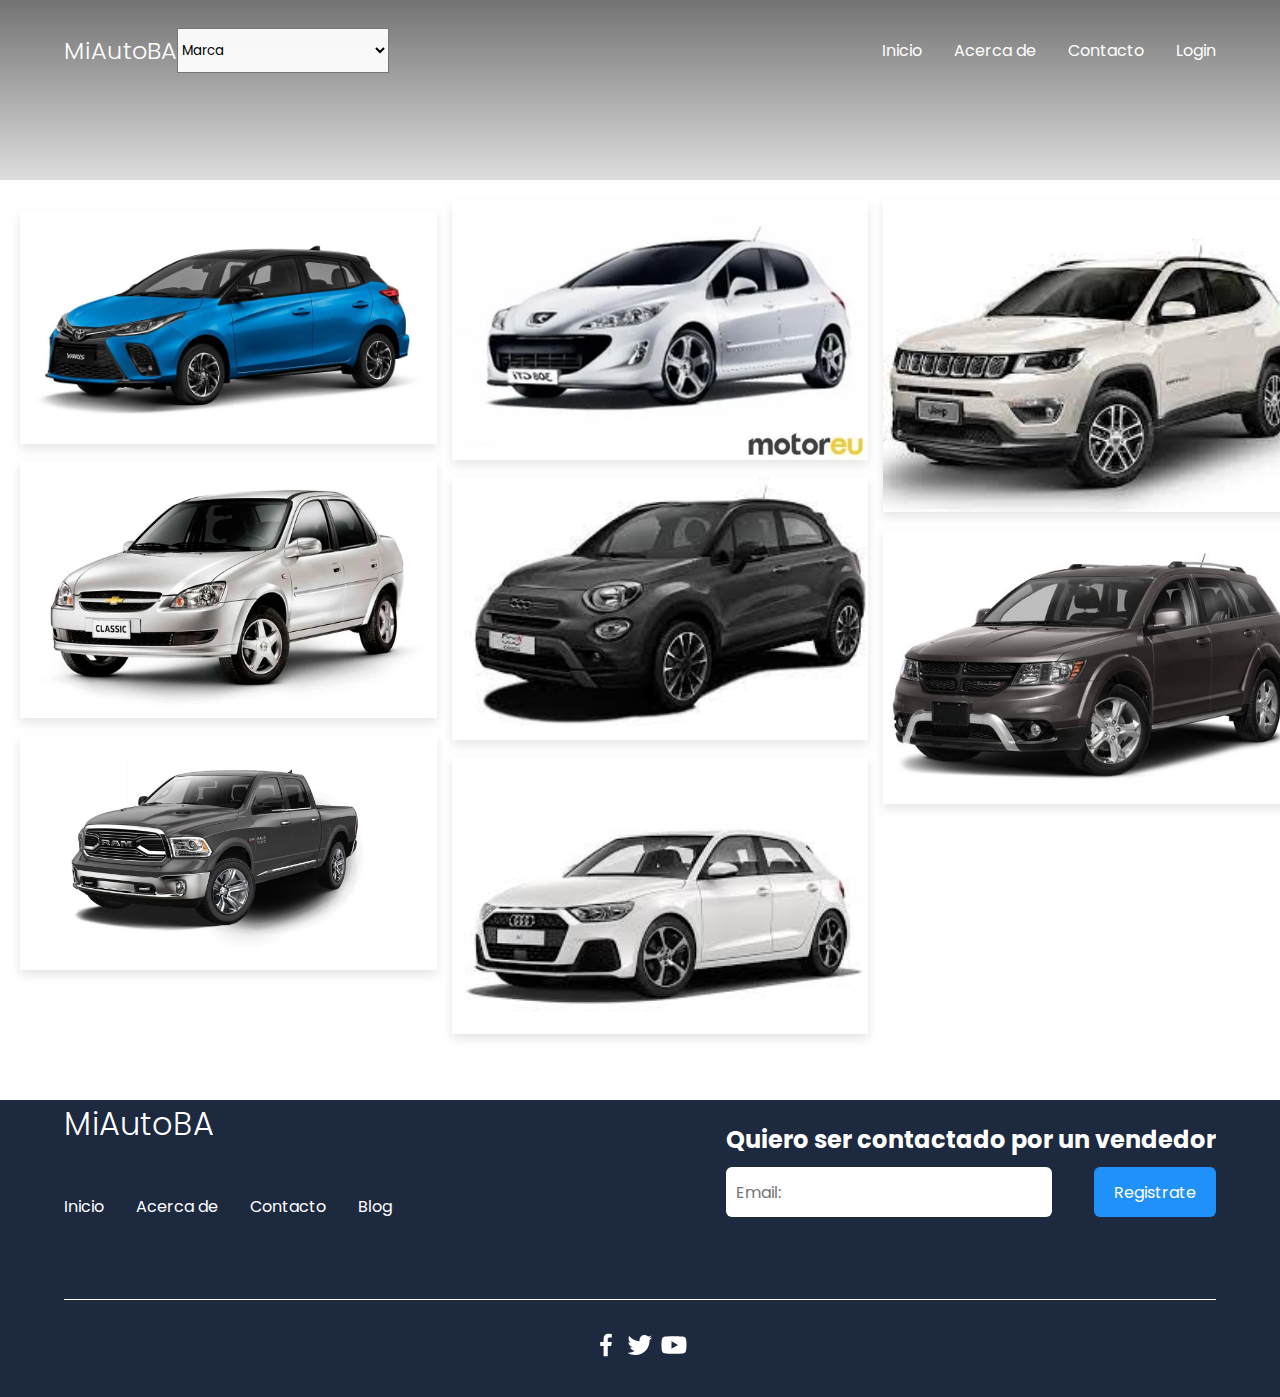
==== Autos/prueba.html @ 91866235 "Initial commit" ====
<!DOCTYPE html>
<!-- Coding by CodingLab | www.codinglabweb.com-->
<html lang="en" dir="ltr">
  <head>
    <meta charset="UTF-8">
    <!--<title> Image Gallery with Lightbox | CodingLab </title>-->
    <link rel="stylesheet" href="style.css">
    <meta name="viewport" content="width=device-width, initial-scale=1.0">
    <!-- Fontawesome CDN Link -->
    <link rel="stylesheet" href="https://cdnjs.cloudflare.com/ajax/libs/font-awesome/6.0.0-beta3/css/all.min.css"/>
    <title>Autos</title>
   </head>
<body>

  <header class="hero">
    <nav class="nav container">
        <div class="nav__logo">
            <h2 class="nav__title">MiAutoBA</h2>
        </div>

        <div class="container">
          <select class="field" name="marca" id="marca">
            <option value="0">Marca</option>
            <option value="1">Citroen</option>
            <option value="2">Chevrolet</option>
            <option value="3">Toyota</option>
            <option value="4">RAM</option>
            <option value="5">Dodge</option>
            <option value="6">Fiat</option>
            <option value="7">Audi</option>
            <option value="8">Peugeot</option>
            <option value="9">Jeep</option>
          </select>
        </div>

        <ul class="nav__link nav__link--menu">
            <li class="nav__items">
                <a href="#" class="nav__links">Inicio</a>
            </li>
            <li class="nav__items">
                <a href="#" class="nav__links">Acerca de</a>
            </li>
            <li class="nav__items">
                <a href="#" class="nav__links">Contacto</a>
            </li>
            <li class="nav__items">
                <a href="../split landing page/index.html" class="nav__links">Login</a>
            </li>

            <img src="./images/close.svg" class="nav__close">
        </ul>

        <div class="nav__menu">
            <img src="./images/menu.svg" class="nav__img">
        </div>
    </nav>

</header>

  <section>
    

    <div class="image-gallery">

      <div class="image-container">
        <div class="image-box">
            <img class="logoImg" src="./images/yaris.webp" alt="">
          <div class="logo_icons">
            <a href="#">
                <img class="logoImg" src="./images/yaris.webp" alt="">
              <div class="text_content">
                <span class="name">Toyota Yaris</span>
                <span class="followers">$1.000.000</span>
              </div>
            </a>
            <div class="icons">
              <i class="fas fa-heart"></i>
              <i class="fas fa-arrow-down"></i>
            </div>
          </div>
        </div>


        <div class="image-box">
          <img class="logoImg" src="./images/classic.webp" alt="">
        <div class="logo_icons">
          <a href="#">
              <img class="logoImg" src="./images/classic.webp" alt="">
            <div class="text_content">
              <span class="name">CHevrolet classic</span>
              <span class="followers">$720.000</span>
            </div>
          </a>
          <div class="icons">
            <i class="fas fa-heart"></i>
            <i class="fas fa-arrow-down"></i>
          </div>
        </div>
      </div>


      <div class="image-box">
        <img class="logoImg" src="./images/1500.jpg" alt="">
      <div class="logo_icons">
        <a href="#">
            <img class="logoImg" src="./images/1500.jpg" alt="">
          <div class="text_content">
            <span class="name">RAM 1500</span>
            <span class="followers">$15.000.000</span>
          </div>
        </a>
        <div class="icons">
          <i class="fas fa-heart"></i>
          <i class="fas fa-arrow-down"></i>
        </div>
      </div>
    </div>


    <div class="image-box">
      <img class="logoImg" src="./images/308.webp" alt="">
    <div class="logo_icons">
      <a href="#">
          <img class="logoImg" src="./images/308.webp" alt="">
        <div class="text_content">
          <span class="name">Peugeot 308</span>
          <span class="followers">$1.500.000</span>
        </div>
      </a>
      <div class="icons">
        <i class="fas fa-heart"></i>
        <i class="fas fa-arrow-down"></i>
      </div>
    </div>
  </div>


  <div class="image-box">
    <img class="logoImg" src="./images/500.jpg" alt="">
  <div class="logo_icons">
    <a href="#">
        <img class="logoImg" src="./images/500.jpg" alt="">
      <div class="text_content">
        <span class="name">Fiat 500 CROSS</span>
        <span class="followers">$2.300.000</span>
      </div>
    </a>
    <div class="icons">
      <i class="fas fa-heart"></i>
      <i class="fas fa-arrow-down"></i>
    </div>
  </div>
</div>


<div class="image-box">
  <img class="logoImg" src="./images/a1.jpg" alt="">
<div class="logo_icons">
  <a href="#">
      <img class="logoImg" src="./images/a1.jpg" alt="">
    <div class="text_content">
      <span class="name">Audi A1</span>
      <span class="followers">$3.500.000</span>
    </div>
  </a>
  <div class="icons">
    <i class="fas fa-heart"></i>
    <i class="fas fa-arrow-down"></i>
  </div>
</div>
</div>


<div class="image-box">
  <img class="logoImg" src="./images/compass.jpg" alt="">
<div class="logo_icons">
  <a href="#">
      <img class="logoImg" src="./images/compass.jpg" alt="">
    <div class="text_content">
      <span class="name">Jeep Compass</span>
      <span class="followers">$12.000.000</span>
    </div>
  </a>
  <div class="icons">
    <i class="fas fa-heart"></i>
    <i class="fas fa-arrow-down"></i>
  </div>
</div>
</div>


<div class="image-box">
  <img class="logoImg" src="./images/journey.jpg" alt="">
<div class="logo_icons">
  <a href="#">
      <img class="logoImg" src="./images/journey.jpg" alt="">
    <div class="text_content">
      <span class="name">Dodge Journey</span>
      <span class="followers">$2.700.000</span>
    </div>
  </a>
  <div class="icons">
    <i class="fas fa-heart"></i>
    <i class="fas fa-arrow-down"></i>
  </div>
</div>
</div>


<div class="image-box">
  <img class="logoImg" src="./images/product-1.jpg" alt="">
<div class="logo_icons">
  <a href="#">
      <img class="logoImg" src="./images/product-1.jpg" alt="">
    <div class="text_content">
      <span class="name">CodingLab</span>
      <span class="followers">50k followers</span>
    </div>
  </a>
  <div class="icons">
    <i class="fas fa-heart"></i>
    <i class="fas fa-arrow-down"></i>
  </div>
</div>
</div>
        
      </div>
    </div>
  </section>

  <footer class="footer">
    <section class="footer__container container">
        <nav class="nav nav--footer">
            <h2 class="footer__title">MiAutoBA</h2>

            <ul class="nav__link nav__link--footer">
                <li class="nav__items">
                    <a href="#" class="nav__links">Inicio</a>
                </li>
                <li class="nav__items">
                    <a href="#" class="nav__links">Acerca de</a>
                </li>
                <li class="nav__items">
                    <a href="#" class="nav__links">Contacto</a>
                </li>
                <li class="nav__items">
                    <a href="#" class="nav__links">Blog</a>
                </li>
            </ul>
        </nav>

        <form class="footer__form" >
            <h2 class="footer__newsletter">Quiero ser contactado por un vendedor</h2>
            <div class="footer__inputs">
                <input type="email" placeholder="Email:" class="footer__input" name="_replyto">
                <input type="submit" value="Registrate" class="footer__submit" onclick="guardar()">
            </div>
        </form>
    </section>

    <section class="footer__copy container">
        <div class="footer__social">
            <a href="#" class="footer__icons"><img src="./images/facebook.svg" class="footer__img"></a>
            <a href="#" class="footer__icons"><img src="./images/twitter.svg" class="footer__img"></a>
            <a href="#" class="footer__icons"><img src="./images/youtube.svg" class="footer__img"></a>
        </div>

        
    </section>
</footer>

  <script src="index.js"></script>
  <script src="./menu.js"></script>
</body>
</html>
---- Autos/style.css ----
@import url('https://fonts.googleapis.com/css?family=Poppins:400,500,600,700&display=swap');
*{
  margin: 0;
  padding: 0;
  box-sizing: border-box;
  font-family: 'Poppins', sans-serif;
}

.container {
  width: 90%;
  max-width: 1200px;
  margin: 0 auto;
  overflow: hidden;
  padding: var(--padding-container);
}

.hero {
  width: 100%;
  height: 20vh;
  max-height: 800px;
  display: grid;
  grid-template-rows: 100px 1fr;
  color: #fff;
}

.hero::before {
  content: "";
  position: absolute;
  top: 0;
  left: 0;
  width: 100%;
  height: 20%;
  background-image: linear-gradient(180deg, #0000008c 0%, #0002 100%), url('./images/portada.webp');
  background-size: cover;
  z-index: -1;
}

/* Nav */

.nav {
  --padding-container: 0;
  height: 100%;
  display: flex;
  align-items: center;
}

.nav__title {
  font-weight: 300;
}

.nav__link {
  margin-left: auto;
  padding: 0;
  display: grid;
  grid-auto-flow: column;
  grid-auto-columns: max-content;
  gap: 2em;
}

.nav__items {
  list-style: none;
}

.nav__links {
  color: #fff;
  text-decoration: none;
}

.nav__menu {
  margin-left: auto;
  cursor: pointer;
  display: none;
}

.nav__img {
  display: block;
  width: 30px;
}


.nav__close {
  display: var(--show, none);
}

/* Footer */

/* Footer */

.footer{
  background-color: #1D293F;
}

.footer__title{
  font-weight: 300;
  font-size: 2rem;
  margin-bottom: 30px;
}

.footer__title, .footer__newsletter{
  color: #fff;
}


.footer__container{
  display: flex;
  justify-content: space-between;
  align-items: center;
  border-bottom: 1px solid #fff;
  padding-bottom: 60px;
}

.nav--footer{
  padding-bottom: 20px;
  display: grid;
  gap: 1em;
  grid-auto-flow: row;
  height: 100%;
}

.nav__link--footer{
  display: flex;
  margin: 0;
  margin-right: 20px;
  flex-wrap: wrap;
}

.footer__inputs{
  margin-top: 10px;
  display: flex;
  overflow: hidden;
}

.footer__input{
  background-color: #fff;
  height: 50px;
  display: block;
  padding-left: 10px;
  border-radius: 6px;
  font-size: 1rem;
  outline: none;
  border: none;
  margin-right: 16px;
}

.footer__submit{
  margin-left: auto;
  display: inline-block;
  height: 50px;
  padding: 0 20px ;
  background-color: #2091F9;
  border: none;
  font-size: 1rem;
  color: #fff;
  border-radius: 6px;
  cursor: pointer;
}

.footer__copy{
  --padding-container: 30px 0;
  text-align: center;
  color: #fff;
}

.footer__copyright{
  font-weight: 300;
}

.footer__icons{
  margin-bottom: 10px;
}

.footer__img{
  width: 30px;
}

.field {
  position: relative;
  height: 45px;
  width: 30%;
  display: flex;
  background: rgba(255, 255, 255, 0.94);
}

section{
  position: relative;
  width: 100%;
  margin: 0 20px;
}
section .lightBox{
  position: fixed;
  top: 0;
  left: 0;
  height: 100%;
  width: 100%;
  background: rgba(0,0,0,0.6);
  z-index: 100;
  display: none;
}
.lightBox .lightBox_content{
  position: fixed;
  left: 50%;
  top: 50%;
  transform: translate(-50%, -50%);
  max-width: 950px;
  width: 100%;
  background: #fff;
  border-radius: 12px;
  box-shadow: 0 5px 10px rgba(0, 0, 0, 0.2);
  padding: 20px;
}
.lightBox_content .close{
  position: absolute;
  top: 0;
  left: -40px;
  font-size: 30px;
  color: #fff;
  cursor: pointer;
  opacity: 0.8;
}
.lightBox_content .close:hover{
  opacity: 1;
}
section .logo_icons{
  display: flex;
  align-items: center;
  justify-content: space-between;
  padding-bottom: 20px;
}
section .logo_icons a{
  display: flex;
  align-items: center;
  text-decoration: none;
}
section .logo_icons .logoImg{
  height: 40px;
  width: 40px;
  border-radius: 50%;
}
section .logo_icons .text_content{
  display: flex;
  flex-direction: column;
  margin-left: 10px;
  color: #333;
  font-size: 16px;
  font-weight: 500;
}
.logo_icons .text_content .followers{
  font-size: 13px;
  margin-top: -5px;
}
section .logo_icons .icons i{
  height: 35px;
  width: 35px;
  background: #ccc;
  text-align: center;
  line-height: 35px;
  font-size: 16px;
  color: #fff;
  border-radius: 4px;
  margin: 0 5px;
  cursor: pointer;
  transition: all 0.3s ease;
}
.lightBox .logo_icons .icons i:hover{
  color: #fff;
  background: #7d2ae8;
}
section .lightBox .showImg{
  display: flex;
  justify-content: center;
  height: 100%;
  width: 100%;
}
.lightBox .showImg .image{
  max-height: 700px;
  max-width: 900px;
}
.showImg .image img{
  width: 100%;
  height: 100%;
  object-fit: contain;
}
section .image-gallery{
  max-width: 1300px;
  min-height: 100vh;
  width: 100%;
  background: #fff;
  margin: auto;
}
.image-gallery header{
  color: #fff;
  font-size: 30px;
  font-weight: 600;
  text-align: center;
  background: #24292d;
  padding: 20px 0;
  letter-spacing: 1px;
}
.image-gallery .image-container{
  columns: 3;
  margin-top: 20px;
  gap: 15px;
}
.image-container img{
  width: 100%;
  box-shadow: 0 5px 10px rgba(0, 0, 0, 0.1);
}
.image-container .image-box{
  position: relative;
  cursor: pointer;
  margin: 10px 0;
}
.image-box .logo_icons{
  position: absolute;
  bottom: 5px;
  left: 0;
  width: 100%;
  padding: 10px 15px;
  background: rgba(0, 0, 0, 0.2);
  box-shadow: 0 -10px 10px rgba(0, 0, 0, 0.2);
  opacity: 0;
  pointer-events: none;
  transition: all 0.3s ease;
}
.image-box:hover .logo_icons{
  opacity: 1;
  pointer-events: auto;
}
.image-box .logo_icons .icons i{
  color: #b4b4b4;
  background: #fff;
}
.logo_icons .icons i:hover{
  color: #707070;
}
section .image-gallery .logo_icons .text_content{
  color: #fff;
  font-size: 14px
}
section .image-gallery .text_content .followers{
  font-size: 12px;
  font-weight: 400;
  margin-top: -4px;
}

/* Media queries */

@media (max-width:800px){
  .nav__menu{
      display: block;
  }

  .nav__link--menu{
      position: fixed;
      background-color: #000;
      top: 0;
      left: 0;
      height: 100%;
      width: 100%;
      display: flex;
      flex-direction: column;
      justify-content: space-evenly;
      align-items: center;
      z-index: 100;
      opacity: 0;
      pointer-events: none;
      transition: .7s opacity;
  }

  .nav__link--show{
      --show: block;
      opacity:1 ;
      pointer-events: unset;
  }

  .nav__close{
      position: absolute;
      top: 30px;
      right: 30px;
      width: 30px;
      cursor: pointer;
  }

  .hero__title{
      font-size: 2.5rem;
  }


  

  .footer__container{
      flex-wrap: wrap;
  }

  .nav--footer{
      width: 100%;
      justify-items: center;
  }

  .nav__link--footer{
      width: 100%;
      justify-content: space-evenly;
      margin: 0;
  }

  .footer__form{
      width: 100%;
      justify-content: space-evenly;
  }

  .footer__input{
      flex: 1;
  }

}

@media (max-width:600px){
  .hero__title{
      font-size: 2rem;
  }

  .hero__paragraph{
      font-size: 1rem;
  }

  

  .footer__title{
      justify-self: start;
      margin-bottom: 15px;
  }

  .nav--footer{
      padding-bottom: 60px;
  }

  .nav__link--footer{
      justify-content: space-between;
  }

  .footer__inputs{
      flex-wrap: wrap;
  }

  .footer__input{
      flex-basis: 100%;
      margin: 0;
      margin-bottom: 16px;
  }

  .footer__submit{
      margin-right: auto;
      margin-left: 0;
      

      /* 
      margin:0;
      width: 100%;
      */
  }
}

@media (max-width: 1034px) {
  .lightBox_content .close{
    top: -40px;
    left: 10px;
  }
}
@media (max-width: 1002px) {
  .image-gallery .image-container{
    columns: 2;
  }
}
@media (max-width: 602px) {
  .image-gallery .image-container{
    columns: 1;
  }
@media (max-width: 602px) {
  .image-gallery header{
    font-size: 25px;
  }
}
}
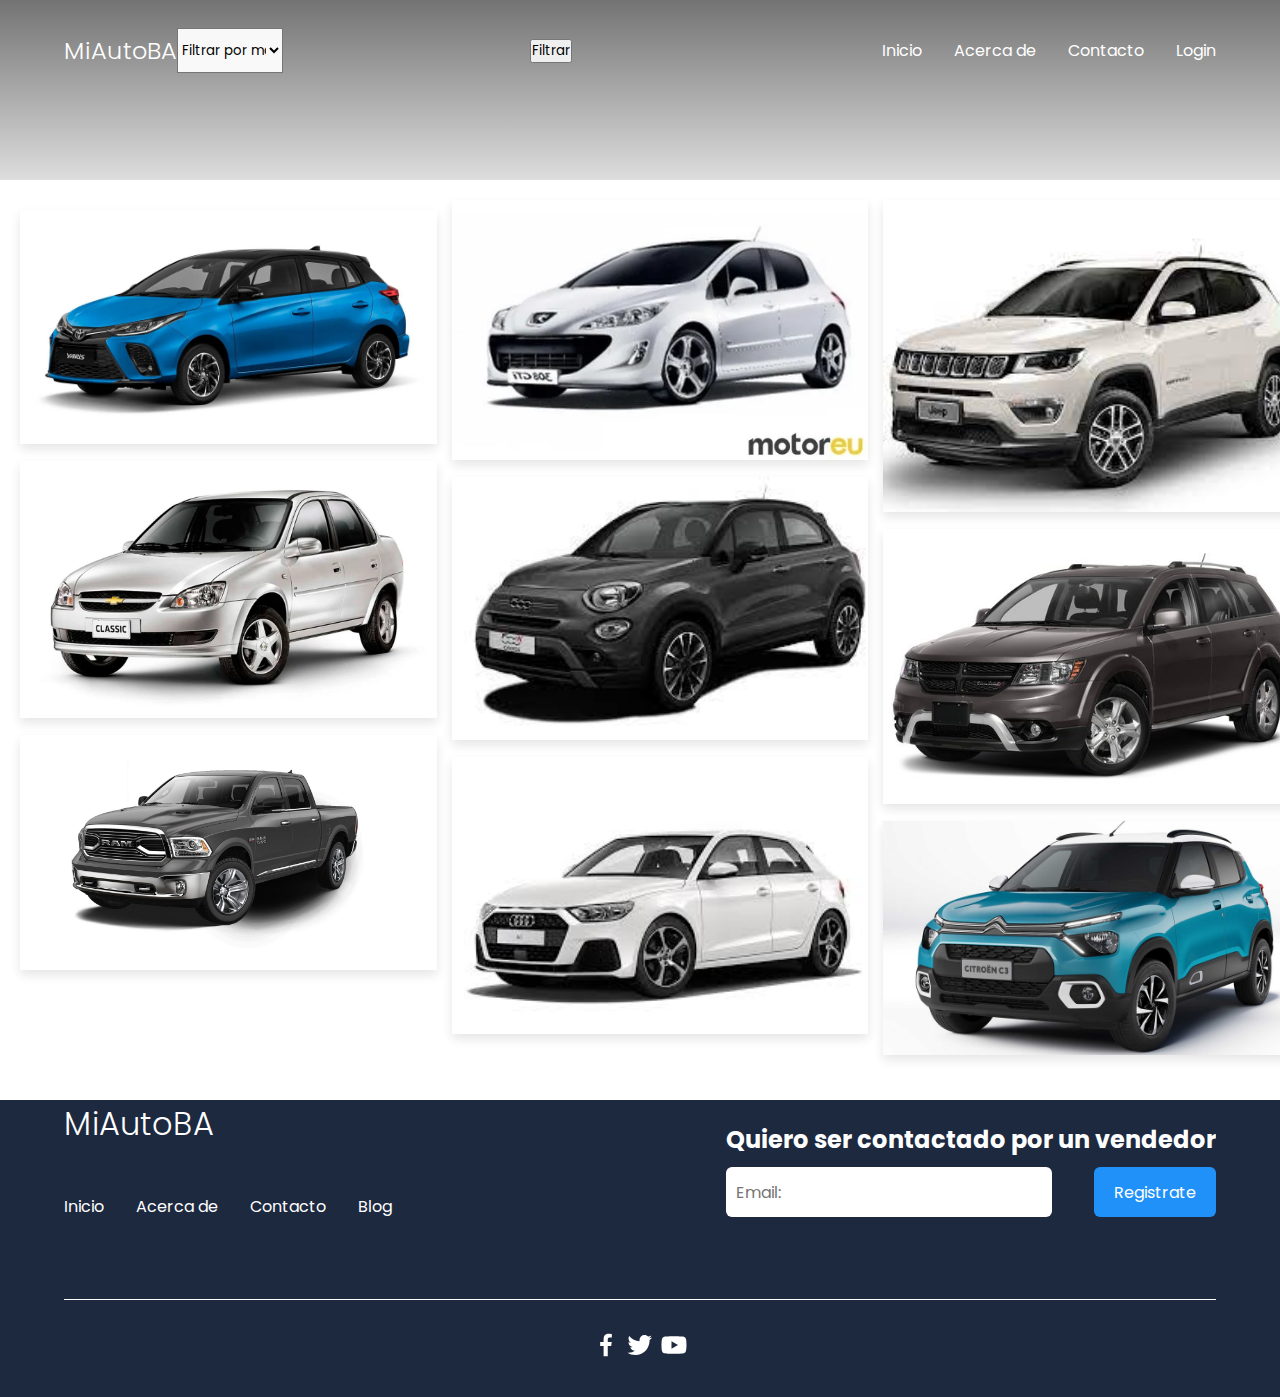
==== commit 7dc4bf68: "Update prueba.html" ====
--- a/Autos/prueba.html
+++ b/Autos/prueba.html
@@ -20,17 +20,20 @@
 
         <div class="container">
           <select class="field" name="marca" id="marca">
-            <option value="0">Marca</option>
-            <option value="1">Citroen</option>
-            <option value="2">Chevrolet</option>
-            <option value="3">Toyota</option>
-            <option value="4">RAM</option>
-            <option value="5">Dodge</option>
-            <option value="6">Fiat</option>
-            <option value="7">Audi</option>
-            <option value="8">Peugeot</option>
-            <option value="9">Jeep</option>
+            <option value="0" selected>Filtrar por marca</option>
+            <option value="Citroen">Citroen</option>
+            <option value="Chevrolet">Chevrolet</option>
+            <option value="Toyota">Toyota</option>
+            <option value="RAM">RAM</option>
+            <option value="Dodge">Dodge</option>
+            <option value="Fiat">Fiat</option>
+            <option value="Audi">Audi</option>
+            <option value="Peugeot">Peugeot</option>
+            <option value="Jeep">Jeep</option>
           </select>
+        </div>
+        <div class="container">
+          <button onclick="filtro()">Filtrar</button>
         </div>
 
         <ul class="nav__link nav__link--menu">
@@ -63,7 +66,7 @@
     <div class="image-gallery">
 
       <div class="image-container">
-        <div class="image-box">
+        <div class="image-box" id="Toyota">
             <img class="logoImg" src="./images/yaris.webp" alt="">
           <div class="logo_icons">
             <a href="#">
@@ -81,13 +84,13 @@
         </div>
 
 
-        <div class="image-box">
+        <div class="image-box" id="Chevrolet">
           <img class="logoImg" src="./images/classic.webp" alt="">
         <div class="logo_icons">
           <a href="#">
               <img class="logoImg" src="./images/classic.webp" alt="">
             <div class="text_content">
-              <span class="name">CHevrolet classic</span>
+              <span class="name">Chevrolet classic</span>
               <span class="followers">$720.000</span>
             </div>
           </a>
@@ -99,7 +102,7 @@
       </div>
 
 
-      <div class="image-box">
+      <div class="image-box" id="RAM">
         <img class="logoImg" src="./images/1500.jpg" alt="">
       <div class="logo_icons">
         <a href="#">
@@ -117,7 +120,7 @@
     </div>
 
 
-    <div class="image-box">
+    <div class="image-box" id="Peugeot">
       <img class="logoImg" src="./images/308.webp" alt="">
     <div class="logo_icons">
       <a href="#">
@@ -135,7 +138,7 @@
   </div>
 
 
-  <div class="image-box">
+  <div class="image-box" id="Fiat">
     <img class="logoImg" src="./images/500.jpg" alt="">
   <div class="logo_icons">
     <a href="#">
@@ -153,7 +156,7 @@
 </div>
 
 
-<div class="image-box">
+<div class="image-box" id="Audi">
   <img class="logoImg" src="./images/a1.jpg" alt="">
 <div class="logo_icons">
   <a href="#">
@@ -171,7 +174,7 @@
 </div>
 
 
-<div class="image-box">
+<div class="image-box" id="Jeep">
   <img class="logoImg" src="./images/compass.jpg" alt="">
 <div class="logo_icons">
   <a href="#">
@@ -189,7 +192,7 @@
 </div>
 
 
-<div class="image-box">
+<div class="image-box" id="Dodge">
   <img class="logoImg" src="./images/journey.jpg" alt="">
 <div class="logo_icons">
   <a href="#">
@@ -207,14 +210,14 @@
 </div>
 
 
-<div class="image-box">
-  <img class="logoImg" src="./images/product-1.jpg" alt="">
-<div class="logo_icons">
-  <a href="#">
-      <img class="logoImg" src="./images/product-1.jpg" alt="">
-    <div class="text_content">
-      <span class="name">CodingLab</span>
-      <span class="followers">50k followers</span>
+<div class="image-box" id="Citroen">
+  <img class="logoImg" src="./images/c3.jpg" alt="">
+<div class="logo_icons">
+  <a href="#">
+      <img class="logoImg" src="./images/c3.jpg" alt="">
+    <div class="text_content">
+      <span class="name">Citroen C3</span>
+      <span class="followers">$1.800.000</span>
     </div>
   </a>
   <div class="icons">
